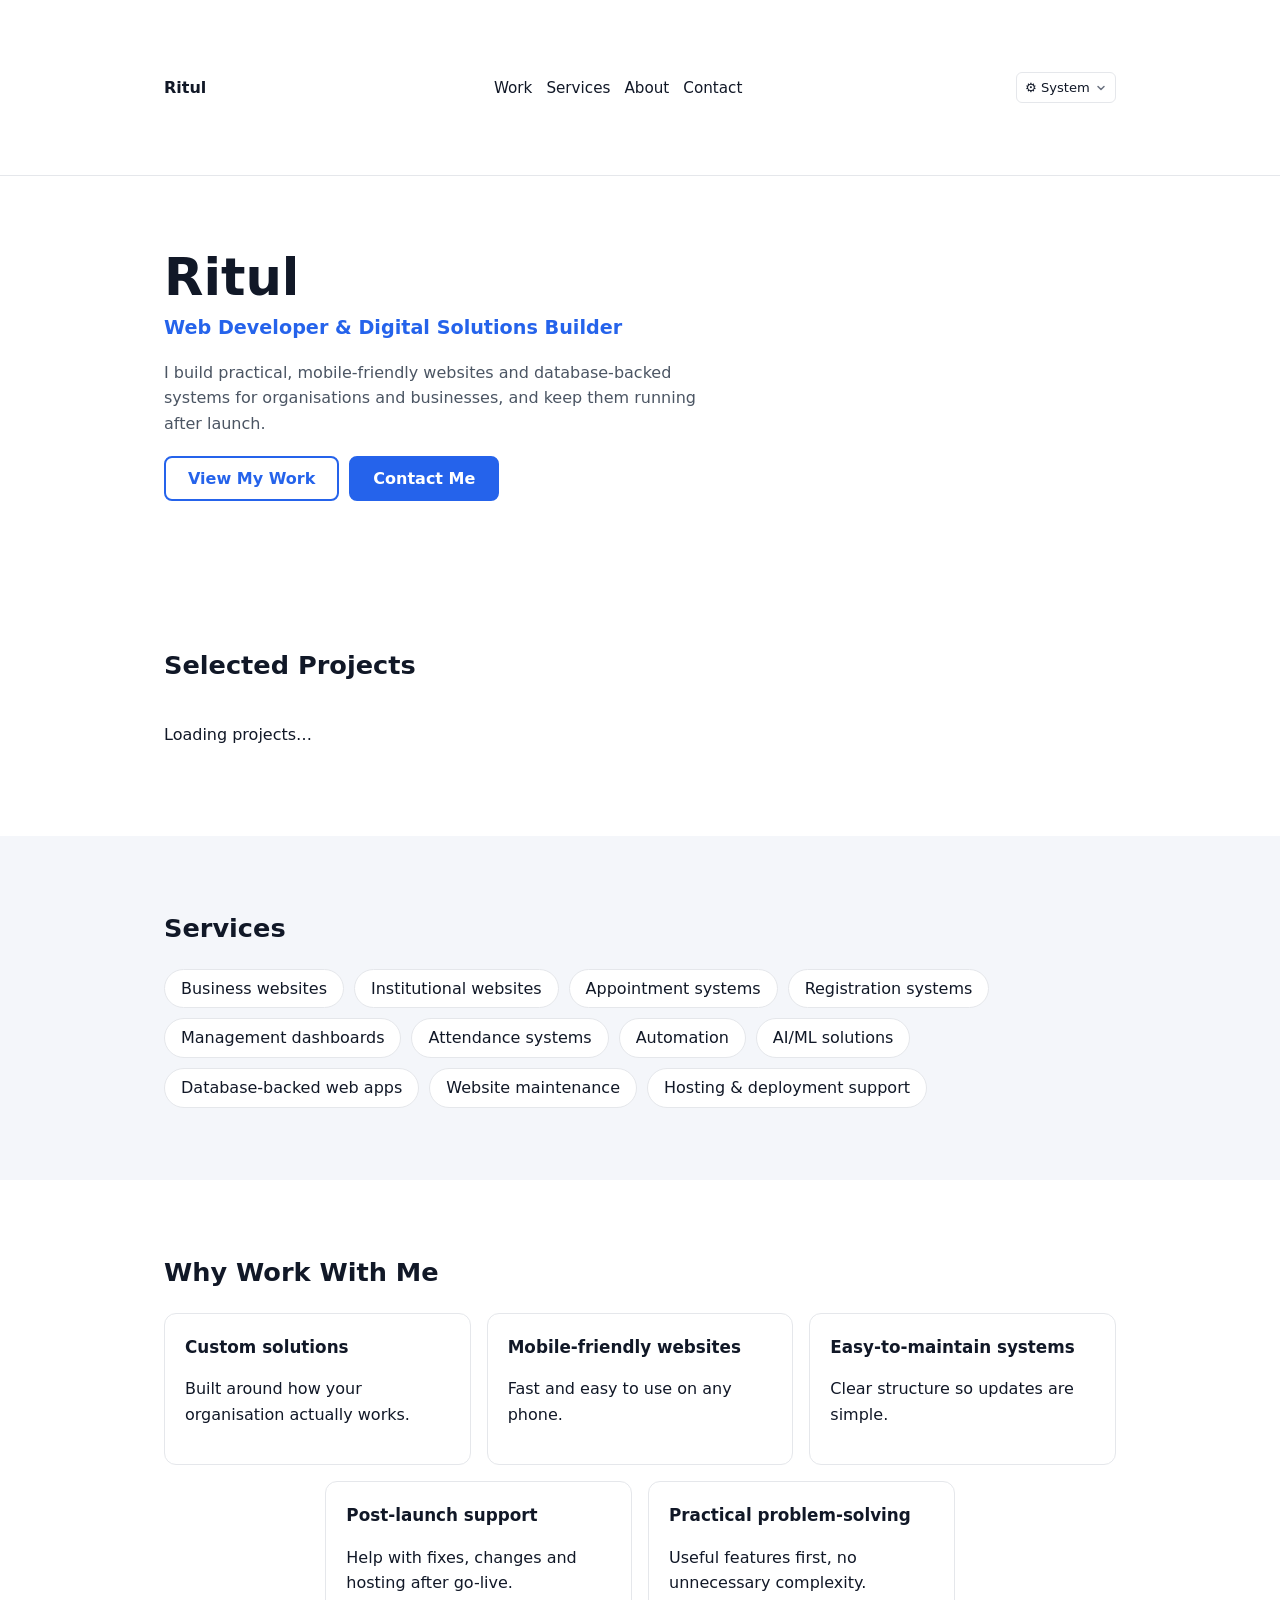
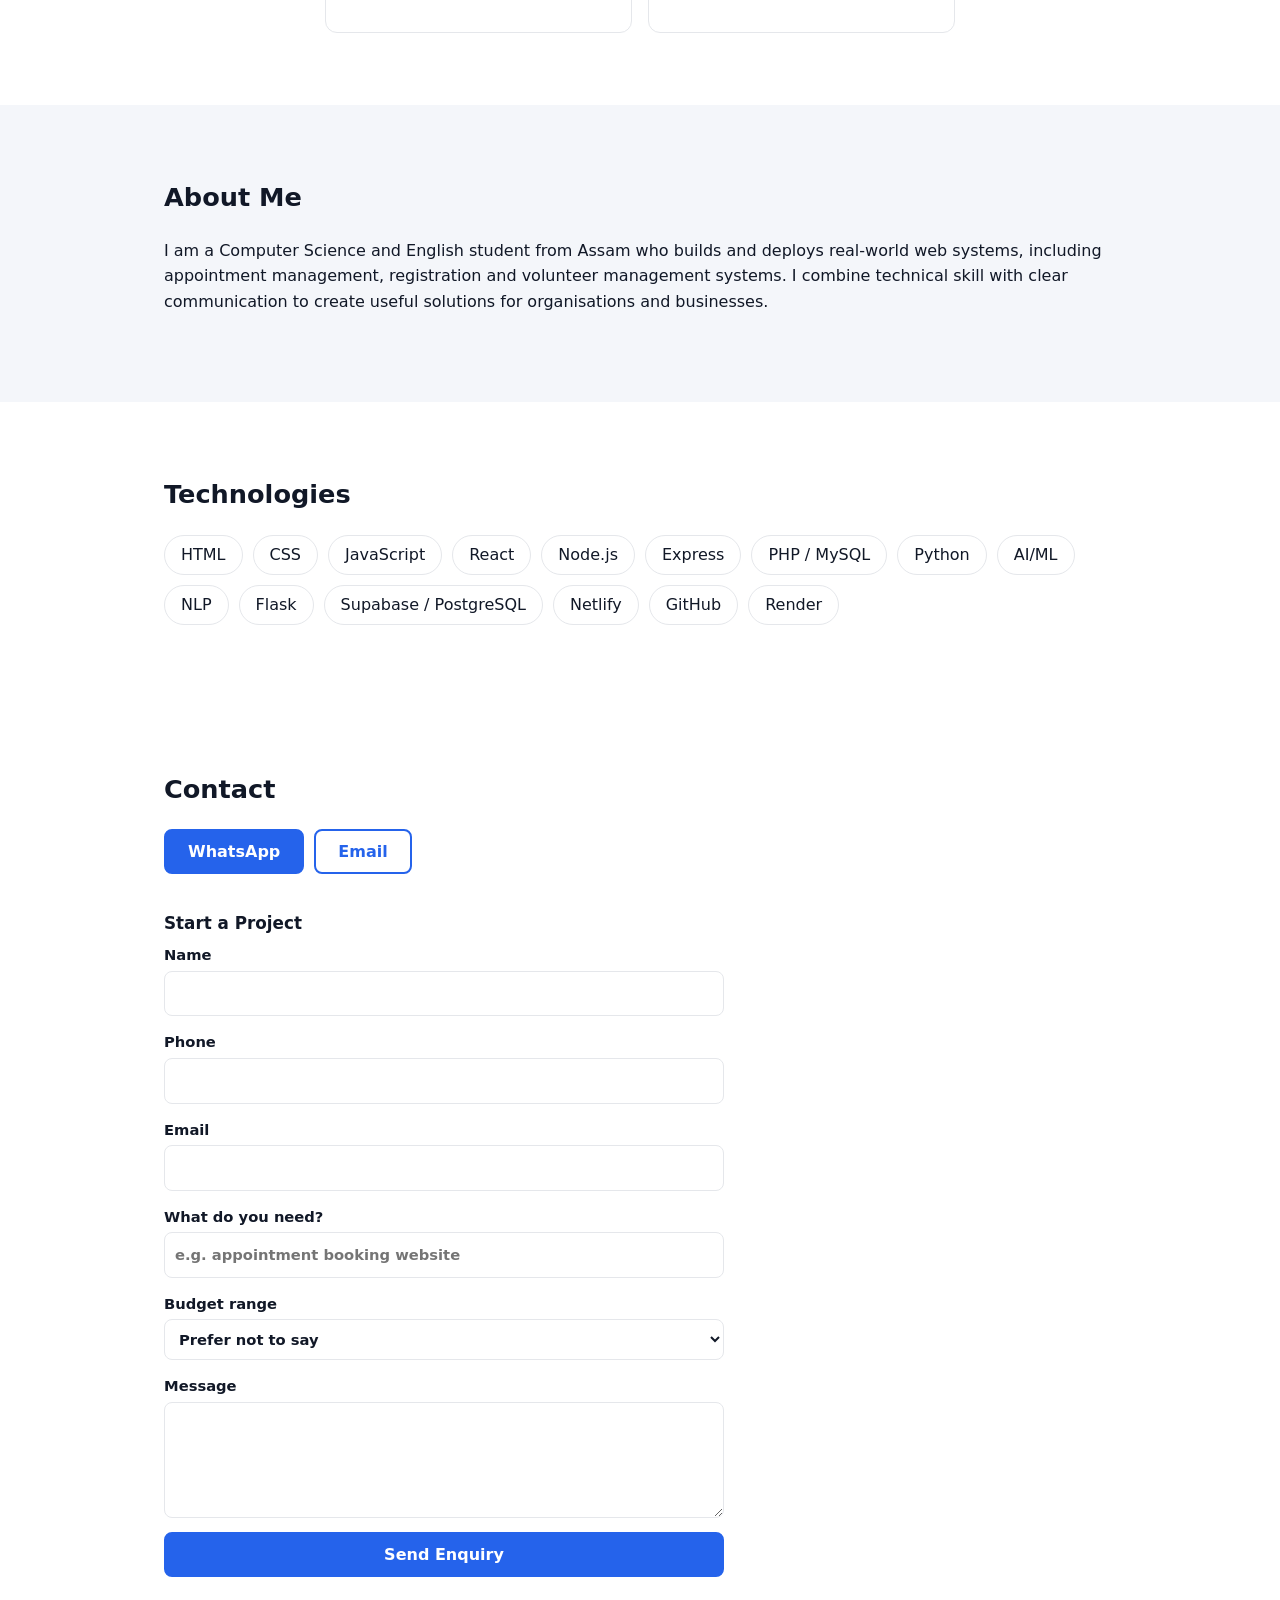
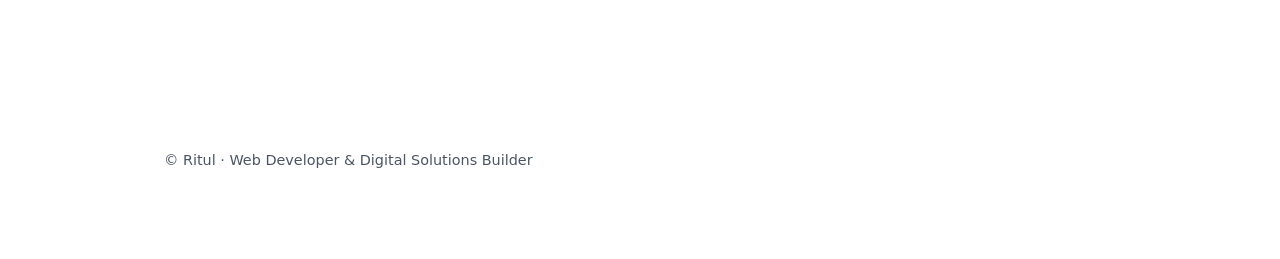
==== index.html @ 6f3ceb49 "Add portfolio site and admin project management" ====
<!DOCTYPE html>
<html lang="en">

<head>
  <!-- Theme: apply before CSS loads to avoid white flash -->
  <script>
    (function () {
      var t = localStorage.getItem('theme') || 'system';
      var dark = t === 'dark' || (t === 'system' && matchMedia('(prefers-color-scheme: dark)').matches);
      document.documentElement.dataset.theme = dark ? 'dark' : 'light';
    })();
  </script>
  <meta charset="utf-8">
  <meta name="viewport" content="width=device-width, initial-scale=1">
  <title>Ritul | Web Developer & Digital Solutions Builder</title>
  <meta name="description"
    content="Custom websites, appointment and registration systems, dashboards and automation for organisations and businesses.">
  <meta name="theme-color" content="#2563eb">
  <link rel="canonical" href="https://YOUR-SITE.netlify.app/">
  <!-- Open Graph: add a 1200x630 og.png to the project root -->
  <meta property="og:type" content="website">
  <meta property="og:title" content="Ritul | Web Developer & Digital Solutions Builder">
  <meta property="og:description"
    content="Practical, database-backed websites and systems for organisations and businesses.">
  <meta property="og:url" content="https://YOUR-SITE.netlify.app/">
  <meta property="og:image" content="https://YOUR-SITE.netlify.app/og.png">
  <meta name="twitter:card" content="summary_large_image">
  <link rel="icon"
    href="data:image/svg+xml,%3Csvg xmlns='http://www.w3.org/2000/svg' viewBox='0 0 32 32'%3E%3Crect width='32' height='32' rx='7' fill='%232563eb'/%3E%3Ctext x='16' y='22' font-size='16' font-family='sans-serif' font-weight='700' text-anchor='middle' fill='white'%3ER%3C/text%3E%3C/svg%3E">
  <link rel="stylesheet" href="style.css">
  <!-- Analytics (privacy-friendly): uncomment and set your domain, or enable Netlify Analytics in the dashboard -->
  <!-- <script defer data-domain="YOUR-SITE.netlify.app" src="https://plausible.io/js/script.js"></script> -->
</head>

<body>
  <a class="skip" href="#main">Skip to content</a>
  <header class="site-header">
    <div class="wrap bar">
      <a class="brand" href="#top">Ritul</a>
      <nav aria-label="Main"><a href="#work">Work</a><a href="#services">Services</a><a href="#about">About</a><a
          href="#contact">Contact</a></nav>
      <select id="theme-select" class="theme-select" aria-label="Select theme">
        <option value="system">⚙️ System</option>
        <option value="light">☀️ Light</option>
        <option value="dark">🌙 Dark</option>
      </select>
    </div>
  </header>

  <main id="main">
    <section class="hero wrap" id="top">
      <h1>Ritul</h1>
      <p class="title">Web Developer &amp; Digital Solutions Builder</p>
      <p class="lead">I build practical, mobile-friendly websites and database-backed systems for organisations and
        businesses, and keep them running after launch.</p>
      <div class="btns"><a class="btn ghost" href="#work">View My Work</a><a class="btn" href="#contact">Contact Me</a>
      </div>
    </section>

    <section class="wrap" id="work">
      <h2>Selected Projects</h2>
      <div id="projects" class="grid">
        <p>Loading projects…</p>
      </div>
    </section>

    <section class="alt" id="services">
      <div class="wrap">
        <h2>Services</h2>
        <ul class="chips">
          <li>Business websites</li>
          <li>Institutional websites</li>
          <li>Appointment systems</li>
          <li>Registration systems</li>
          <li>Management dashboards</li>
          <li>Attendance systems</li>
          <li>Automation</li>
          <li>AI/ML solutions</li>
          <li>Database-backed web apps</li>
          <li>Website maintenance</li>
          <li>Hosting &amp; deployment support</li>
        </ul>
      </div>
    </section>

    <section class="wrap" id="why">
      <h2>Why Work With Me</h2>
      <div class="grid why-grid">
        <div class="card">
          <h3>Custom solutions</h3>
          <p>Built around how your organisation actually works.</p>
        </div>
        <div class="card">
          <h3>Mobile-friendly websites</h3>
          <p>Fast and easy to use on any phone.</p>
        </div>
        <div class="card">
          <h3>Easy-to-maintain systems</h3>
          <p>Clear structure so updates are simple.</p>
        </div>
        <div class="card">
          <h3>Post-launch support</h3>
          <p>Help with fixes, changes and hosting after go-live.</p>
        </div>
        <div class="card">
          <h3>Practical problem-solving</h3>
          <p>Useful features first, no unnecessary complexity.</p>
        </div>
      </div>
    </section>

    <section class="alt" id="about">
      <div class="wrap">
        <h2>About Me</h2>
        <p>I am a Computer Science and English student from Assam who builds and deploys real-world web systems,
          including appointment management, registration and volunteer management systems. I combine technical skill
          with clear communication to create useful solutions for organisations and businesses.
        </p>
      </div>
    </section>

    <section class="wrap" id="tech">
      <h2>Technologies</h2>
      <ul class="chips">
        <li>HTML</li>
        <li>CSS</li>
        <li>JavaScript</li>
        <li>React</li>
        <li>Node.js</li>
        <li>Express</li>
        <li>PHP / MySQL</li>
        <li>Python</li>
        <li>AI/ML</li>
        <li>NLP</li>
        <li>Flask</li>
        <li>Supabase / PostgreSQL</li>
        <li>Netlify</li>
        <li>GitHub</li>
        <li>Render</li>
      </ul>
    </section>

    <!-- Hidden unless testimonials.json has entries -->
    <section class="alt" id="testimonials" hidden>
      <div class="wrap">
        <h2>Testimonials</h2>
        <div id="tlist" class="grid"></div>
      </div>
    </section>

    <section class="wrap" id="contact">
      <h2>Contact</h2>
      <div class="btns">
        <a class="btn" href="https://wa.me/91XXXXXXXXXX?text=Hi%2C%20I%27d%20like%20to%20discuss%20a%20project"
          rel="noopener">WhatsApp</a>
        <a class="btn ghost" href="mailto:you@example.com">Email</a>
      </div>
      <h3 class="fh">Start a Project</h3>
      <form id="lead" novalidate>
        <label>Name<input name="name" required maxlength="100" autocomplete="name"></label>
        <label>Phone<input name="phone" type="tel" required maxlength="20" autocomplete="tel"></label>
        <label>Email<input name="email" type="email" required maxlength="150" autocomplete="email"></label>
        <label>What do you need?<input name="need" required maxlength="200"
            placeholder="e.g. appointment booking website"></label>
        <label>Budget range
          <select name="budget">
            <option value="">Prefer not to say</option>
            <option>Under ₹10,000</option>
            <option>₹10,000 – ₹25,000</option>
            <option>₹25,000 – ₹50,000</option>
            <option>₹50,000+</option>
            <option>Not sure yet</option>
          </select>
        </label>
        <label>Message<textarea name="message" rows="4" maxlength="2000"></textarea></label>
        <!-- Honeypot: hidden from people, bots fill it -->
        <div class="hp" aria-hidden="true"><label>Website<input name="website" tabindex="-1" autocomplete="off"></label>
        </div>
        <button class="btn" type="submit">Send Enquiry</button>
        <p id="status" role="status" aria-live="polite"></p>
      </form>
    </section>
  </main>

  <footer class="wrap foot">
    <p>© <span id="yr"></span> Ritul · Web Developer &amp; Digital Solutions Builder</p>
  </footer>
  <dialog id="project-gallery" class="gallery-dialog" aria-label="Project screenshots">
    <div class="gallery-header">
      <p id="gallery-position" aria-live="polite"></p>
      <button id="gallery-close" class="gallery-control" type="button" aria-label="Close gallery">Close</button>
    </div>
    <div class="gallery-content">
      <button id="gallery-prev" class="gallery-control gallery-step" type="button" aria-label="Previous image">Previous</button>
      <figure>
        <img id="gallery-image" alt="" width="1200" height="750">
        <figcaption id="gallery-caption"></figcaption>
      </figure>
      <button id="gallery-next" class="gallery-control gallery-step" type="button" aria-label="Next image">Next</button>
    </div>
  </dialog>
  <script src="script.js"></script>
  <script type="module" src="supabase.js"></script>
</body>

</html>
---- style.css ----
/* One accent colour, system fonts (fast), automatic light/dark via data-theme */
:root,[data-theme="light"]{--bg:#fff;--alt:#f4f6fa;--text:#111827;--muted:#4b5563;--line:#e5e7eb;--card:#f3f4f6;--accent:#2563eb;--accent-text:#fff;--border:#e5e7eb}
[data-theme="dark"]{--bg:#0b1020;--alt:#111827;--text:#e5e7eb;--muted:#9ca3af;--line:#1e2538;--card:#151b2e;--accent:#60a5fa;--accent-text:#0b1020;--border:#1e2538}
*{box-sizing:border-box}
html{scroll-behavior:smooth;scroll-padding-top:64px}
@media (prefers-reduced-motion:reduce){html{scroll-behavior:auto}}
body{margin:0;font:16px/1.6 system-ui,-apple-system,"Segoe UI",Roboto,sans-serif;background:var(--bg);color:var(--text)}
.wrap{max-width:1000px;margin:0 auto;padding:48px 20px}
.alt{background:var(--alt)}
h1{font-size:2.4rem;margin:0;line-height:1.15}
h2{font-size:1.6rem;margin:0 0 20px}
h3{margin:0 0 6px;font-size:1.05rem}
.title{font-size:1.2rem;color:var(--accent);font-weight:600;margin:6px 0 14px}
.lead{max-width:560px;color:var(--muted)}
a{color:var(--accent)}
:focus-visible{outline:3px solid var(--accent);outline-offset:2px}
.skip{position:absolute;left:-999px}.skip:focus{left:8px;top:8px;background:var(--bg);padding:8px;z-index:20}
.site-header{position:sticky;top:0;z-index:10;background:var(--bg);border-bottom:1px solid var(--line)}
.bar{display:flex;justify-content:space-between;align-items:center;padding:12px 20px}
.brand{font-weight:700;text-decoration:none;color:var(--text)}
nav a{margin-left:14px;text-decoration:none;color:var(--text);font-size:.95rem}
nav a:hover{color:var(--accent)}
.btns{display:flex;flex-wrap:wrap;gap:10px;margin-top:20px}
/* Primary button: solid accent */
.btn{display:inline-block;padding:11px 22px;border-radius:8px;background:var(--accent);color:var(--accent-text);font:600 1rem system-ui,sans-serif;text-decoration:none;border:2px solid var(--accent);cursor:pointer;transition:opacity .15s}
.btn:hover{opacity:.85}
/* Secondary / ghost button: outline only */
.btn.ghost{background:transparent;color:var(--accent);border-color:var(--accent)}
.btn.ghost:hover{background:var(--accent);color:var(--accent-text);opacity:1}
.grid{display:grid;gap:16px;grid-template-columns:1fr}
.card{border:1px solid var(--line);background:var(--bg);border-radius:12px;padding:20px}
.alt .card{background:var(--bg)}
.card dt{font-weight:600;margin-top:10px;font-size:.85rem;text-transform:uppercase;letter-spacing:.04em;color:var(--muted)}
.card dd{margin:2px 0 0}
.tag{display:inline-block;font-size:.75rem;border:1px solid var(--accent);color:var(--accent);border-radius:99px;padding:1px 10px;margin-bottom:8px}
.chips{list-style:none;margin:0;padding:0;display:flex;flex-wrap:wrap;gap:10px}
.chips li{border:1px solid var(--line);background:var(--bg);border-radius:99px;padding:6px 16px}
form{display:grid;gap:14px;max-width:560px}
label{display:grid;gap:4px;font-weight:600;font-size:.92rem}
input,select,textarea{font:inherit;padding:10px;border:1px solid var(--line);border-radius:8px;background:var(--bg);color:var(--text)}
.fh{margin-top:36px}
.hp{position:absolute;left:-9999px}
#status{margin:0;font-weight:600}
.foot{color:var(--muted);font-size:.9rem;padding-top:20px;padding-bottom:30px}
@media (min-width:700px){.grid{grid-template-columns:1fr 1fr}.why-grid{grid-template-columns:repeat(6,1fr)}.why-grid>.card{grid-column:span 2}.why-grid>.card:nth-child(4){grid-column:2 / span 2}.why-grid>.card:nth-child(5){grid-column:4 / span 2}h1{font-size:3.2rem}.wrap{padding:72px 24px}}

/* ---- Theme select dropdown ---- */
.theme-select{appearance:none;font:inherit;font-size:.82rem;padding:4px 25px 4px 8px;border:1px solid var(--border);border-radius:6px;background-color:var(--bg);background-image:url("data:image/svg+xml,%3Csvg xmlns='http://www.w3.org/2000/svg' width='12' height='12' viewBox='0 0 12 12'%3E%3Cpath d='m3 4.5 3 3 3-3' fill='none' stroke='%236b7280' stroke-width='1.5' stroke-linecap='round' stroke-linejoin='round'/%3E%3C/svg%3E");background-repeat:no-repeat;background-position:right 8px center;color:var(--text);cursor:pointer;transition:background-color .15s,border-color .15s;flex-shrink:0}
.theme-select:hover{background:var(--alt)}
.theme-select:focus-visible{outline:3px solid var(--accent);outline-offset:2px}
@media (max-width:420px){nav a{display:inline-flex;align-items:center;min-height:44px;margin-left:8px;font-size:.85rem}.theme-select{width:84px}}

.admin-shell{min-height:calc(100vh - 64px)}
.admin-title{font-size:2rem;margin-bottom:8px}
.admin-login-form{margin-top:24px}
.admin-heading-row{display:flex;justify-content:space-between;align-items:center;gap:20px;margin-bottom:16px}
.admin-actions,.admin-row-actions{display:flex;align-items:center;gap:8px;flex-wrap:wrap}
.admin-status{min-height:1.6em;margin:8px 0;font-weight:600;color:var(--muted)}
.admin-project-form{max-width:760px;margin:24px 0;padding:20px;border:1px solid var(--line);border-radius:8px;background:var(--card)}
.admin-project-form[hidden]{display:none}
.admin-project-form h2{margin-top:0}
.admin-checkbox{display:flex;align-items:center;gap:10px}
.admin-checkbox input{width:20px;height:20px;margin:0}
.admin-table-wrap{overflow-x:auto;margin-top:20px}
.admin-table{width:100%;border-collapse:collapse;text-align:left}
.admin-table th,.admin-table td{padding:12px;border-bottom:1px solid var(--line);vertical-align:top}
.admin-table th{font-size:.85rem;color:var(--muted)}
.admin-project-description{display:block;max-width:520px;margin-top:4px;color:var(--muted);overflow-wrap:anywhere}
.admin-small-button{min-height:36px;padding:6px 10px;border:1px solid var(--border);border-radius:6px;background:var(--bg);color:var(--text);font:inherit;cursor:pointer}
.admin-small-button.danger{color:#b91c1c}
.admin-small-button:hover{border-color:var(--accent)}
@media(max-width:600px){.admin-heading-row{align-items:flex-start;flex-direction:column}.admin-table th,.admin-table td{padding:9px 7px}.admin-row-actions{min-width:130px}}

.project-cover-button{display:block;width:100%;aspect-ratio:16/10;margin:14px 0 0;padding:0;overflow:hidden;border:0;border-radius:6px;background:var(--alt);cursor:zoom-in}
.project-cover-button img{display:block;width:100%;height:100%;object-fit:cover}
.project-actions{display:flex;flex-wrap:wrap;gap:8px;margin-top:14px}
.project-actions .btn{padding:8px 14px;font-size:.92rem}
.admin-image-reminder{padding:10px 12px;border-left:3px solid var(--accent);background:var(--bg);color:var(--muted)}
.image-preview-list{display:grid;grid-template-columns:repeat(auto-fit,minmax(min(100%,260px),1fr));gap:12px}
.image-preview-item{min-width:0;padding:12px;border:1px solid var(--line);border-radius:8px;background:var(--bg)}
.image-preview-item>img{display:block;width:100%;aspect-ratio:16/10;object-fit:contain;background:var(--alt)}
.image-preview-fields{display:grid;gap:10px;margin-top:10px}
.image-preview-actions{margin-top:10px}
.admin-small-button.is-cover{border-color:var(--accent);color:var(--accent)}
.gallery-dialog{width:min(1100px,calc(100% - 24px));max-width:none;max-height:calc(100dvh - 24px);padding:16px;border:1px solid var(--line);border-radius:8px;background:var(--bg);color:var(--text)}
.gallery-dialog::backdrop{background:rgba(0,0,0,.78)}
.gallery-header{display:flex;justify-content:space-between;align-items:center;gap:12px}
.gallery-header p{margin:0;color:var(--muted)}
.gallery-content{display:grid;grid-template-columns:auto minmax(0,1fr) auto;align-items:center;gap:12px}
.gallery-content figure{min-width:0;margin:0;text-align:center}
.gallery-content img{display:block;width:auto;height:auto;max-width:100%;max-height:calc(100dvh - 170px);margin:0 auto;object-fit:contain}
.gallery-content figcaption{min-height:1.6em;margin-top:8px;color:var(--muted);overflow-wrap:anywhere}
.gallery-control{min-width:44px;min-height:44px;padding:8px 12px;border:1px solid var(--line);border-radius:6px;background:var(--card);color:var(--text);font:inherit;cursor:pointer}
.gallery-control:disabled{opacity:.45;cursor:default}
@media(max-width:600px){.gallery-dialog{width:calc(100% - 12px);padding:8px}.gallery-content{grid-template-columns:52px minmax(0,1fr) 52px;gap:6px}.gallery-step{min-width:52px;min-height:52px;padding:4px;font-size:.85rem}.gallery-content img{max-height:calc(100dvh - 150px)}}
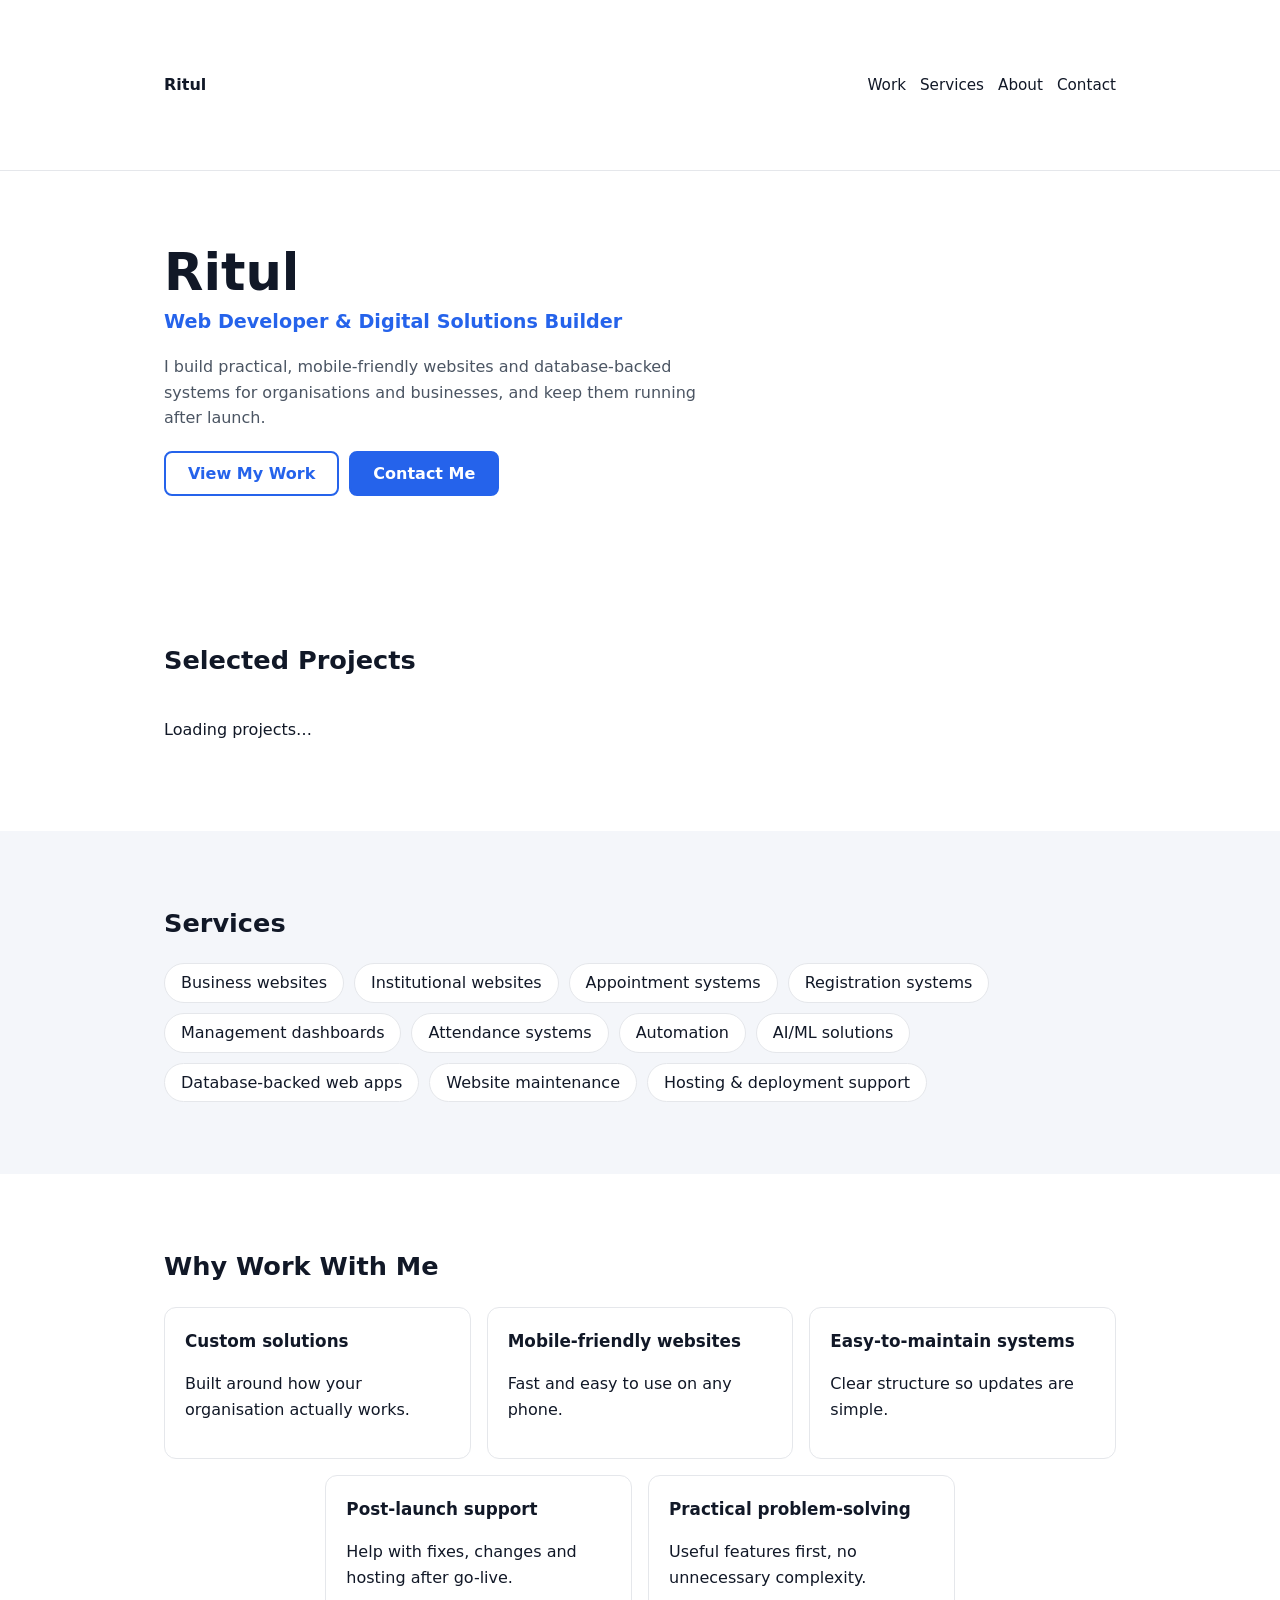
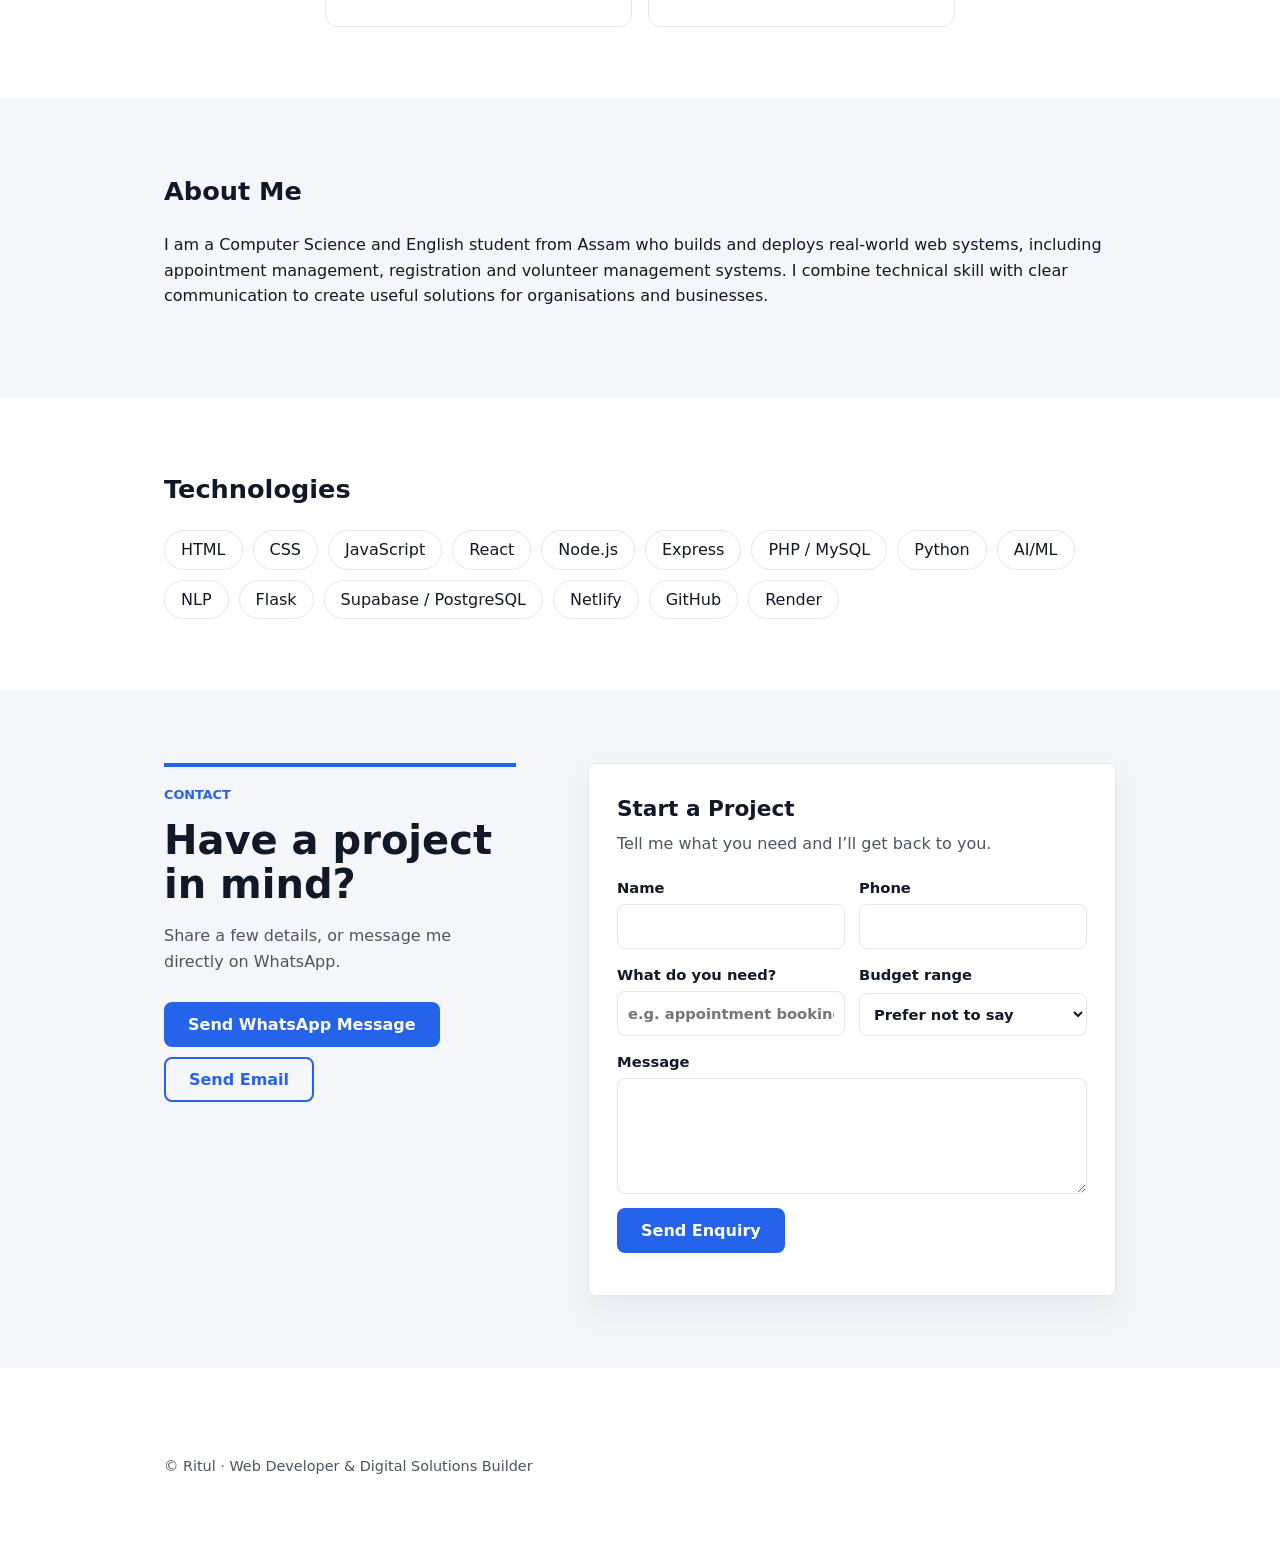
==== commit 7d8ae73a: "Add traffic analytics and email lead routing" ====
--- a/index.html
+++ b/index.html
@@ -2,14 +2,6 @@
 <html lang="en">
 
 <head>
-  <!-- Theme: apply before CSS loads to avoid white flash -->
-  <script>
-    (function () {
-      var t = localStorage.getItem('theme') || 'system';
-      var dark = t === 'dark' || (t === 'system' && matchMedia('(prefers-color-scheme: dark)').matches);
-      document.documentElement.dataset.theme = dark ? 'dark' : 'light';
-    })();
-  </script>
   <meta charset="utf-8">
   <meta name="viewport" content="width=device-width, initial-scale=1">
   <title>Ritul | Web Developer & Digital Solutions Builder</title>
@@ -39,11 +31,6 @@
       <a class="brand" href="#top">Ritul</a>
       <nav aria-label="Main"><a href="#work">Work</a><a href="#services">Services</a><a href="#about">About</a><a
           href="#contact">Contact</a></nav>
-      <select id="theme-select" class="theme-select" aria-label="Select theme">
-        <option value="system">⚙️ System</option>
-        <option value="light">☀️ Light</option>
-        <option value="dark">🌙 Dark</option>
-      </select>
     </div>
   </header>
 
@@ -62,6 +49,7 @@
       <div id="projects" class="grid">
         <p>Loading projects…</p>
       </div>
+      <button id="show-all-projects" class="btn ghost projects-toggle" type="button" hidden>Show all projects</button>
     </section>
 
     <section class="alt" id="services">
@@ -148,18 +136,25 @@
       </div>
     </section>
 
-    <section class="wrap" id="contact">
-      <h2>Contact</h2>
-      <div class="btns">
-        <a class="btn" href="https://wa.me/91XXXXXXXXXX?text=Hi%2C%20I%27d%20like%20to%20discuss%20a%20project"
-          rel="noopener">WhatsApp</a>
-        <a class="btn ghost" href="mailto:you@example.com">Email</a>
-      </div>
-      <h3 class="fh">Start a Project</h3>
-      <form id="lead" novalidate>
+    <section class="alt contact-section" id="contact">
+      <div class="wrap contact-layout">
+        <div class="contact-info">
+          <p class="contact-kicker">CONTACT</p>
+          <h2>Have a project in mind?</h2>
+          <p>Share a few details, or message me directly on WhatsApp.</p>
+          <div class="btns contact-links">
+            <a class="btn" href="https://wa.me/91XXXXXXXXXX?text=Hi%2C%20I%27d%20like%20to%20discuss%20a%20project"
+              rel="noopener">Send WhatsApp Message</a>
+            <a class="btn ghost" href="mailto:rituldas340@gmail.com">Send Email</a>
+          </div>
+        </div>
+        <div class="contact-form-panel">
+          <h3>Start a Project</h3>
+          <p class="contact-form-intro">Tell me what you need and I’ll get back to you.</p>
+          <form id="lead" name="lead" method="POST" data-netlify="true" netlify-honeypot="website" novalidate>
+        <input type="hidden" name="form-name" value="lead">
         <label>Name<input name="name" required maxlength="100" autocomplete="name"></label>
         <label>Phone<input name="phone" type="tel" required maxlength="20" autocomplete="tel"></label>
-        <label>Email<input name="email" type="email" required maxlength="150" autocomplete="email"></label>
         <label>What do you need?<input name="need" required maxlength="200"
             placeholder="e.g. appointment booking website"></label>
         <label>Budget range
@@ -178,7 +173,9 @@
         </div>
         <button class="btn" type="submit">Send Enquiry</button>
         <p id="status" role="status" aria-live="polite"></p>
-      </form>
+          </form>
+        </div>
+      </div>
     </section>
   </main>
 
--- a/style.css
+++ b/style.css
@@ -1,6 +1,5 @@
-/* One accent colour, system fonts (fast), automatic light/dark via data-theme */
-:root,[data-theme="light"]{--bg:#fff;--alt:#f4f6fa;--text:#111827;--muted:#4b5563;--line:#e5e7eb;--card:#f3f4f6;--accent:#2563eb;--accent-text:#fff;--border:#e5e7eb}
-[data-theme="dark"]{--bg:#0b1020;--alt:#111827;--text:#e5e7eb;--muted:#9ca3af;--line:#1e2538;--card:#151b2e;--accent:#60a5fa;--accent-text:#0b1020;--border:#1e2538}
+/* One accent colour, system fonts (fast), fixed light theme */
+:root{color-scheme:light;--bg:#fff;--alt:#f4f6fa;--text:#111827;--muted:#4b5563;--line:#e5e7eb;--card:#f3f4f6;--accent:#2563eb;--accent-text:#fff;--border:#e5e7eb}
 *{box-sizing:border-box}
 html{scroll-behavior:smooth;scroll-padding-top:64px}
 @media (prefers-reduced-motion:reduce){html{scroll-behavior:auto}}
@@ -44,11 +43,7 @@
 .foot{color:var(--muted);font-size:.9rem;padding-top:20px;padding-bottom:30px}
 @media (min-width:700px){.grid{grid-template-columns:1fr 1fr}.why-grid{grid-template-columns:repeat(6,1fr)}.why-grid>.card{grid-column:span 2}.why-grid>.card:nth-child(4){grid-column:2 / span 2}.why-grid>.card:nth-child(5){grid-column:4 / span 2}h1{font-size:3.2rem}.wrap{padding:72px 24px}}
 
-/* ---- Theme select dropdown ---- */
-.theme-select{appearance:none;font:inherit;font-size:.82rem;padding:4px 25px 4px 8px;border:1px solid var(--border);border-radius:6px;background-color:var(--bg);background-image:url("data:image/svg+xml,%3Csvg xmlns='http://www.w3.org/2000/svg' width='12' height='12' viewBox='0 0 12 12'%3E%3Cpath d='m3 4.5 3 3 3-3' fill='none' stroke='%236b7280' stroke-width='1.5' stroke-linecap='round' stroke-linejoin='round'/%3E%3C/svg%3E");background-repeat:no-repeat;background-position:right 8px center;color:var(--text);cursor:pointer;transition:background-color .15s,border-color .15s;flex-shrink:0}
-.theme-select:hover{background:var(--alt)}
-.theme-select:focus-visible{outline:3px solid var(--accent);outline-offset:2px}
-@media (max-width:420px){nav a{display:inline-flex;align-items:center;min-height:44px;margin-left:8px;font-size:.85rem}.theme-select{width:84px}}
+@media (max-width:420px){nav a{display:inline-flex;align-items:center;min-height:44px;margin-left:8px;font-size:.85rem}}
 
 .admin-shell{min-height:calc(100vh - 64px)}
 .admin-title{font-size:2rem;margin-bottom:8px}
@@ -56,6 +51,13 @@
 .admin-heading-row{display:flex;justify-content:space-between;align-items:center;gap:20px;margin-bottom:16px}
 .admin-actions,.admin-row-actions{display:flex;align-items:center;gap:8px;flex-wrap:wrap}
 .admin-status{min-height:1.6em;margin:8px 0;font-weight:600;color:var(--muted)}
+.visit-statistics{margin:20px 0 28px}
+.visit-statistics-header{display:flex;justify-content:space-between;align-items:center;margin-bottom:10px}
+.visit-statistics-header h2{margin:0;font-size:1.15rem}
+.visit-stat-grid{display:grid;grid-template-columns:repeat(3,minmax(0,1fr));gap:12px}
+.visit-stat{display:flex;flex-direction:column;gap:4px;min-width:0;padding:14px;border:1px solid var(--line);border-radius:6px;background:var(--card)}
+.visit-stat span{color:var(--muted);font-size:.9rem}
+.visit-stat strong{font-size:1.7rem;line-height:1.2;font-variant-numeric:tabular-nums}
 .admin-project-form{max-width:760px;margin:24px 0;padding:20px;border:1px solid var(--line);border-radius:8px;background:var(--card)}
 .admin-project-form[hidden]{display:none}
 .admin-project-form h2{margin-top:0}
@@ -69,12 +71,29 @@
 .admin-small-button{min-height:36px;padding:6px 10px;border:1px solid var(--border);border-radius:6px;background:var(--bg);color:var(--text);font:inherit;cursor:pointer}
 .admin-small-button.danger{color:#b91c1c}
 .admin-small-button:hover{border-color:var(--accent)}
-@media(max-width:600px){.admin-heading-row{align-items:flex-start;flex-direction:column}.admin-table th,.admin-table td{padding:9px 7px}.admin-row-actions{min-width:130px}}
+@media(max-width:600px){.admin-heading-row{align-items:flex-start;flex-direction:column}.admin-table th,.admin-table td{padding:9px 7px}.admin-row-actions{min-width:130px}.visit-stat-grid{gap:8px}.visit-stat{padding:10px}.visit-stat span{font-size:.8rem}.visit-stat strong{font-size:1.35rem}}
 
 .project-cover-button{display:block;width:100%;aspect-ratio:16/10;margin:14px 0 0;padding:0;overflow:hidden;border:0;border-radius:6px;background:var(--alt);cursor:zoom-in}
 .project-cover-button img{display:block;width:100%;height:100%;object-fit:cover}
 .project-actions{display:flex;flex-wrap:wrap;gap:8px;margin-top:14px}
 .project-actions .btn{padding:8px 14px;font-size:.92rem}
+.projects-toggle{margin-top:18px}
+.projects-toggle[hidden]{display:none}
+.contact-layout{display:grid;grid-template-columns:minmax(0,.8fr) minmax(0,1.2fr);align-items:start;gap:clamp(32px,6vw,72px)}
+.contact-info{padding-top:18px;border-top:4px solid var(--accent)}
+.contact-kicker{margin:0 0 12px;color:var(--accent);font-size:.8rem;font-weight:700}
+.contact-info h2{max-width:380px;margin-bottom:16px;font-size:2.5rem;line-height:1.12}
+.contact-info>p:not(.contact-kicker){max-width:340px;color:var(--muted)}
+.contact-links{display:grid;justify-items:start;gap:10px;margin-top:28px}
+.contact-links .btn{min-width:150px;text-align:center}
+.contact-form-panel{padding:28px;border:1px solid var(--line);border-radius:8px;background:var(--bg);box-shadow:0 14px 36px rgba(17,24,39,.06)}
+.contact-form-panel h3{margin:0;font-size:1.35rem}
+.contact-form-intro{margin:4px 0 20px;color:var(--muted)}
+.contact-form-panel form{max-width:none;grid-template-columns:repeat(2,minmax(0,1fr))}
+.contact-form-panel form>label:nth-of-type(5),.contact-form-panel form>label:nth-of-type(6),.contact-form-panel form>button,.contact-form-panel form>#status{grid-column:1 / -1}
+.contact-form-panel form>button{justify-self:start}
+@media(max-width:700px){.contact-layout{grid-template-columns:1fr;gap:28px}.contact-info h2{font-size:2rem}.contact-links{display:flex;flex-wrap:wrap;margin-top:18px}.contact-form-panel{padding:20px}}
+@media(max-width:480px){.contact-form-panel form{grid-template-columns:1fr}.contact-form-panel form>label:nth-of-type(5),.contact-form-panel form>label:nth-of-type(6),.contact-form-panel form>button,.contact-form-panel form>#status{grid-column:1}}
 .admin-image-reminder{padding:10px 12px;border-left:3px solid var(--accent);background:var(--bg);color:var(--muted)}
 .image-preview-list{display:grid;grid-template-columns:repeat(auto-fit,minmax(min(100%,260px),1fr));gap:12px}
 .image-preview-item{min-width:0;padding:12px;border:1px solid var(--line);border-radius:8px;background:var(--bg)}
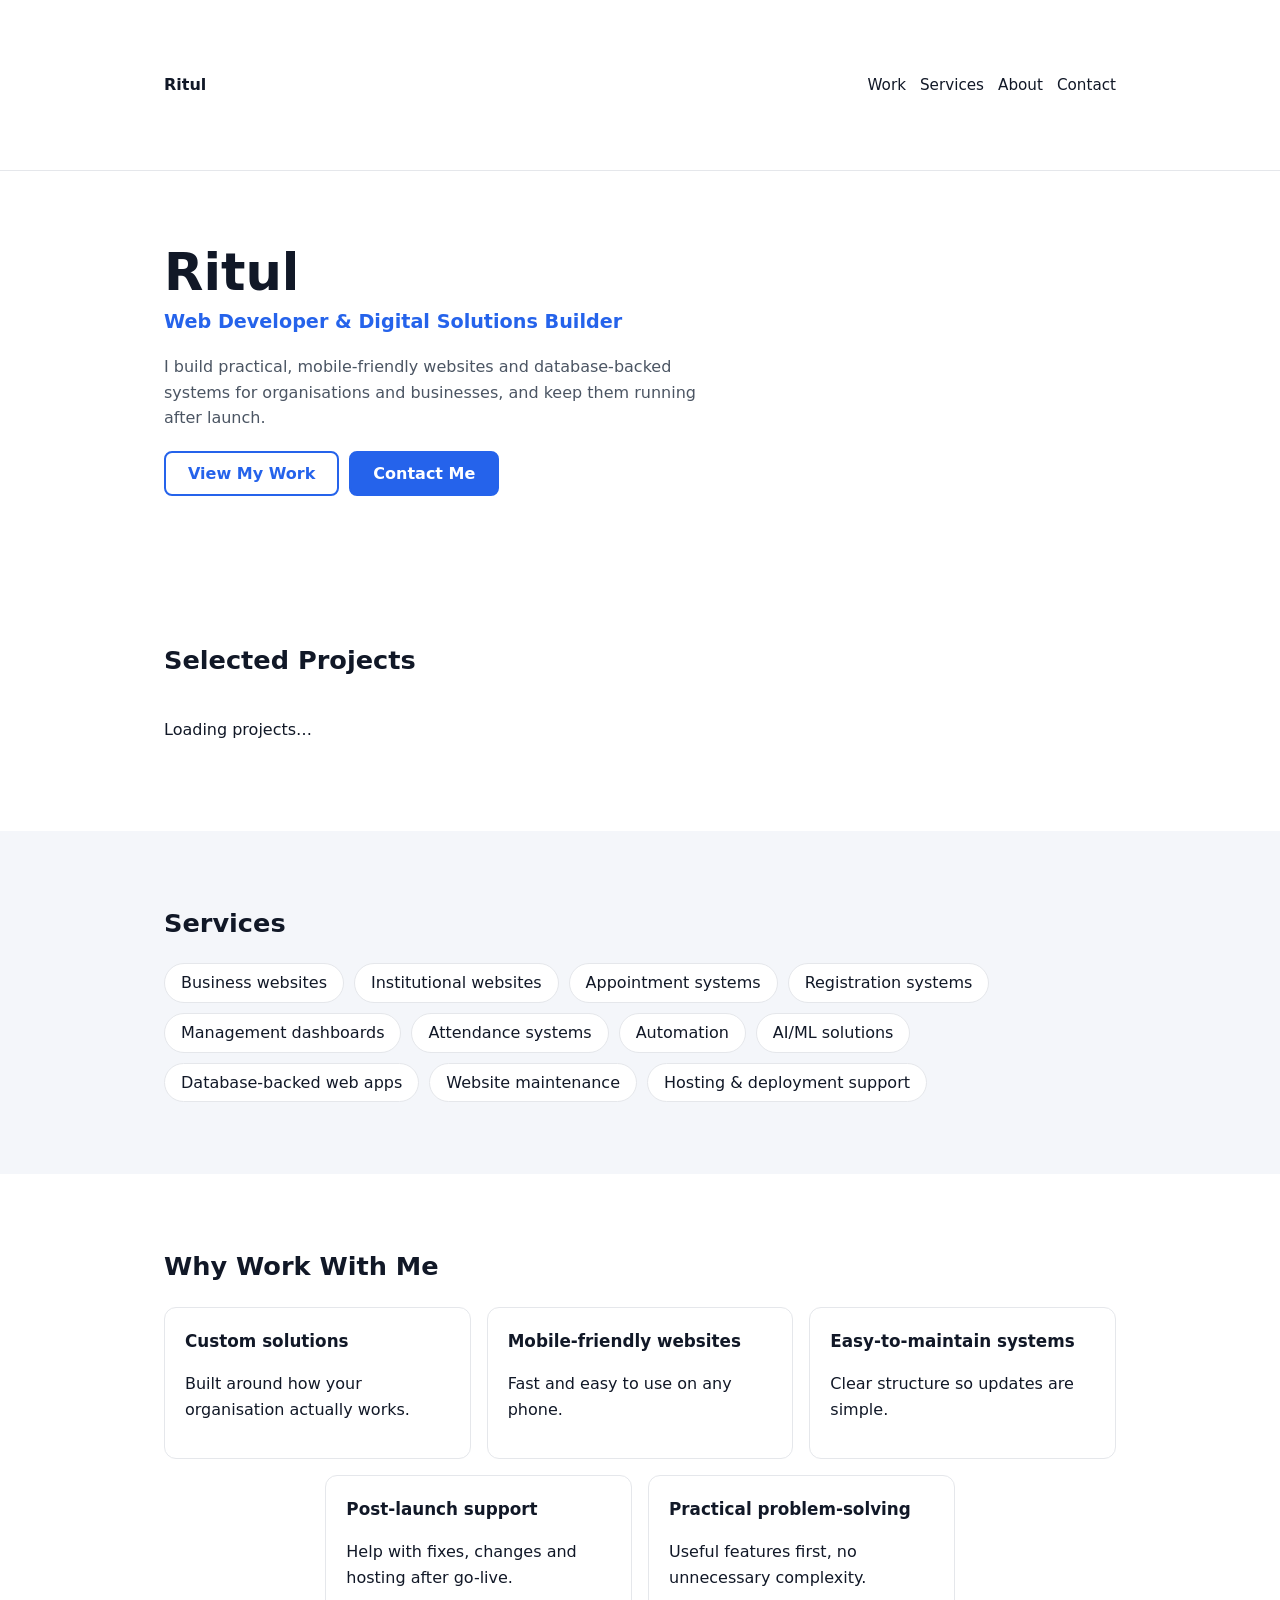
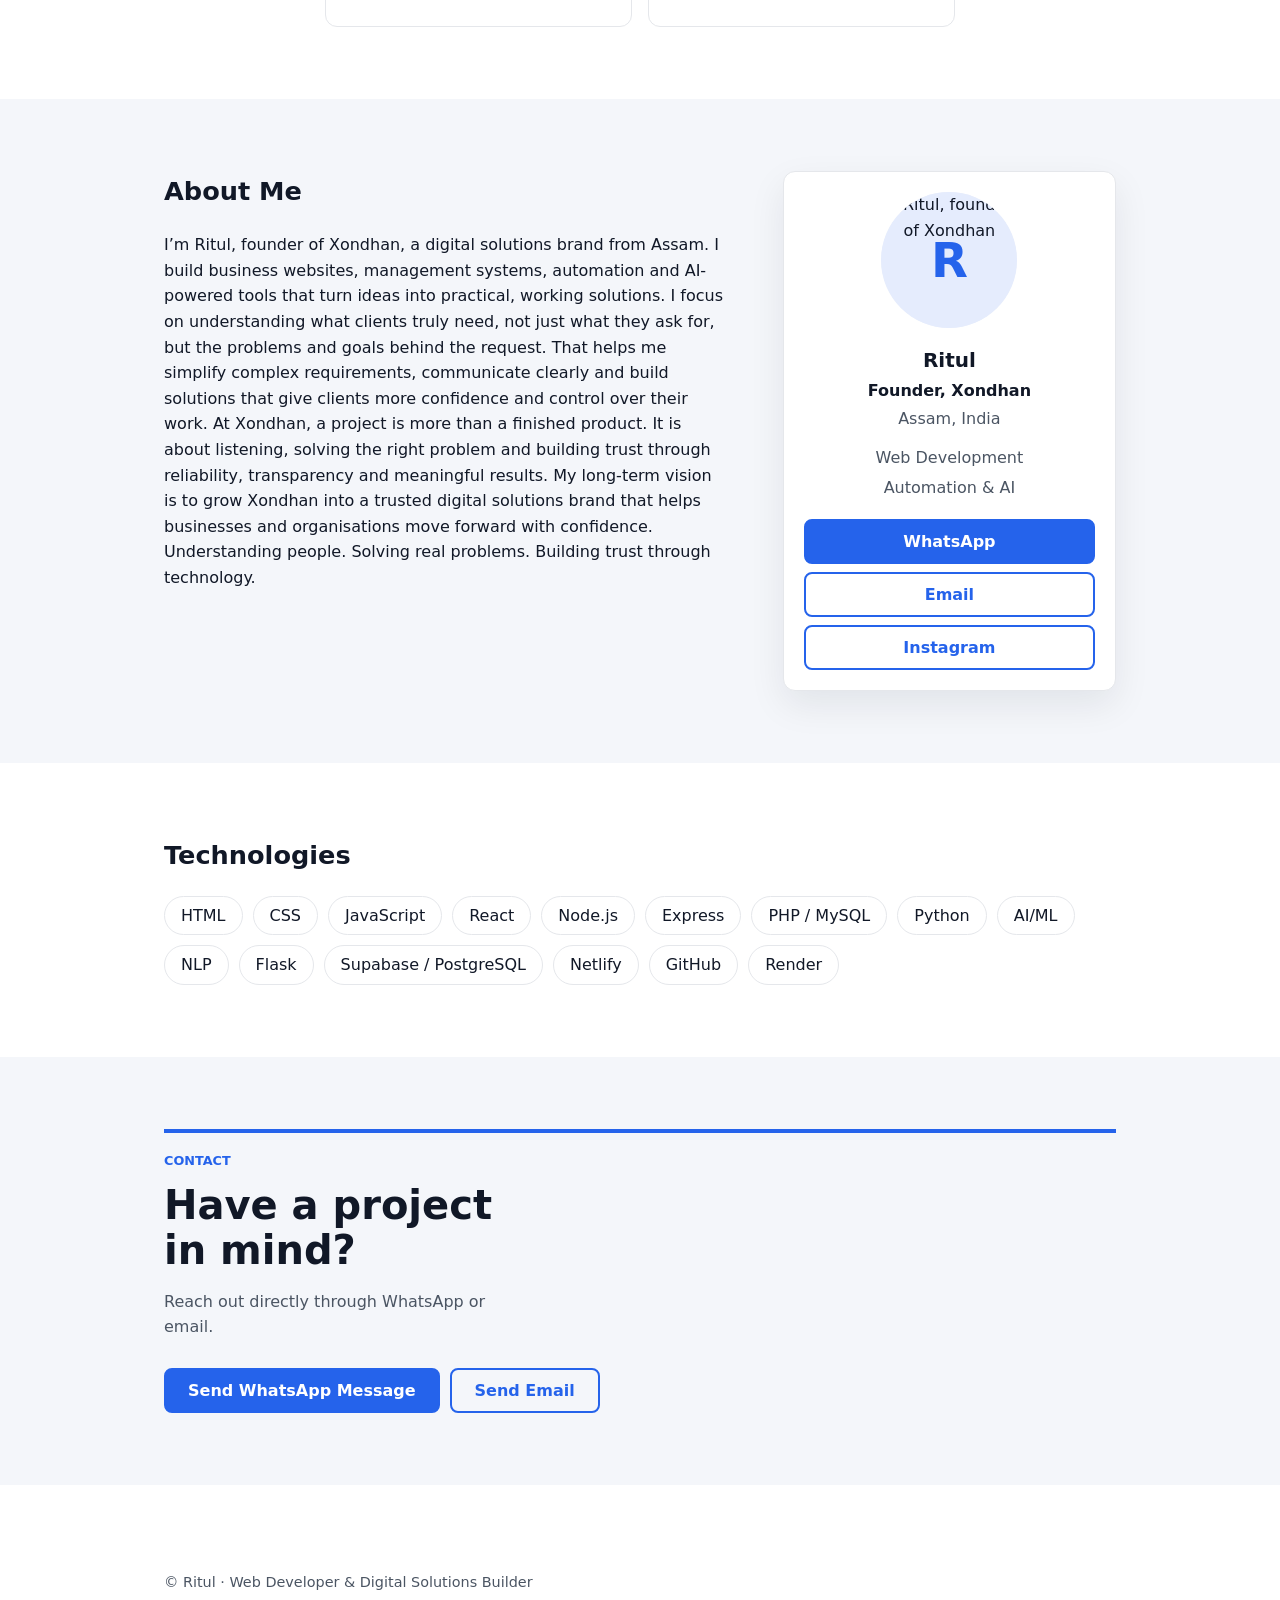
==== commit 3625515a: "Remove enquiry form and add founder card" ====
--- a/index.html
+++ b/index.html
@@ -98,12 +98,38 @@
     </section>
 
     <section class="alt" id="about">
-      <div class="wrap">
-        <h2>About Me</h2>
-        <p>I am a Computer Science and English student from Assam who builds and deploys real-world web systems,
-          including appointment management, registration and volunteer management systems. I combine technical skill
-          with clear communication to create useful solutions for organisations and businesses.
-        </p>
+      <div class="wrap about-layout">
+        <article class="card founder-card" aria-label="Founder profile">
+          <div class="founder-photo-frame">
+            <div id="founder-photo-fallback" class="founder-photo-fallback" aria-hidden="true">R</div>
+            <img id="founder-photo" src="assets/ritul.jpg" alt="Ritul, founder of Xondhan" width="600" height="600" loading="lazy" decoding="async">
+          </div>
+          <h3>Ritul</h3>
+          <p class="founder-role">Founder, Xondhan</p>
+          <p class="founder-location">Assam, India</p>
+          <ul class="founder-skills">
+            <li>Web Development</li>
+            <li>Automation &amp; AI</li>
+          </ul>
+          <div class="founder-links">
+            <a class="btn" href="#contact" data-contact-link="contact-whatsapp">WhatsApp</a>
+            <a class="btn ghost" href="#contact" data-contact-link="contact-email">Email</a>
+            <a class="btn ghost" href="https://www.instagram.com/invites/contact/?utm_content=ogbkf3h&amp;dlrf=13o4k3us3rqeg" target="_blank" rel="noopener noreferrer">Instagram</a>
+          </div>
+        </article>
+        <div class="about-copy">
+          <h2>About Me</h2>
+          <p>
+
+I’m Ritul, founder of Xondhan, a digital solutions brand from Assam. I build business websites, management systems, automation and AI-powered tools that turn ideas into practical, working solutions.
+
+I focus on understanding what clients truly need, not just what they ask for, but the problems and goals behind the request. That helps me simplify complex requirements, communicate clearly and build solutions that give clients more confidence and control over their work.
+
+At Xondhan, a project is more than a finished product. It is about listening, solving the right problem and building trust through reliability, transparency and meaningful results. My long-term vision is to grow Xondhan into a trusted digital solutions brand that helps businesses and organisations move forward with confidence.
+
+Understanding people. Solving real problems. Building trust through technology.
+          </p>
+        </div>
       </div>
     </section>
 
@@ -141,39 +167,12 @@
         <div class="contact-info">
           <p class="contact-kicker">CONTACT</p>
           <h2>Have a project in mind?</h2>
-          <p>Share a few details, or message me directly on WhatsApp.</p>
+          <p>Reach out directly through WhatsApp or email.</p>
           <div class="btns contact-links">
             <a class="btn" href="https://wa.me/91XXXXXXXXXX?text=Hi%2C%20I%27d%20like%20to%20discuss%20a%20project"
-              rel="noopener">Send WhatsApp Message</a>
-            <a class="btn ghost" href="mailto:rituldas340@gmail.com">Send Email</a>
+              id="contact-whatsapp" rel="noopener">Send WhatsApp Message</a>
+            <a class="btn ghost" href="mailto:rituldas340@gmail.com" id="contact-email">Send Email</a>
           </div>
-        </div>
-        <div class="contact-form-panel">
-          <h3>Start a Project</h3>
-          <p class="contact-form-intro">Tell me what you need and I’ll get back to you.</p>
-          <form id="lead" name="lead" method="POST" data-netlify="true" netlify-honeypot="website" novalidate>
-        <input type="hidden" name="form-name" value="lead">
-        <label>Name<input name="name" required maxlength="100" autocomplete="name"></label>
-        <label>Phone<input name="phone" type="tel" required maxlength="20" autocomplete="tel"></label>
-        <label>What do you need?<input name="need" required maxlength="200"
-            placeholder="e.g. appointment booking website"></label>
-        <label>Budget range
-          <select name="budget">
-            <option value="">Prefer not to say</option>
-            <option>Under ₹10,000</option>
-            <option>₹10,000 – ₹25,000</option>
-            <option>₹25,000 – ₹50,000</option>
-            <option>₹50,000+</option>
-            <option>Not sure yet</option>
-          </select>
-        </label>
-        <label>Message<textarea name="message" rows="4" maxlength="2000"></textarea></label>
-        <!-- Honeypot: hidden from people, bots fill it -->
-        <div class="hp" aria-hidden="true"><label>Website<input name="website" tabindex="-1" autocomplete="off"></label>
-        </div>
-        <button class="btn" type="submit">Send Enquiry</button>
-        <p id="status" role="status" aria-live="polite"></p>
-          </form>
         </div>
       </div>
     </section>
--- a/style.css
+++ b/style.css
@@ -73,27 +73,35 @@
 .admin-small-button:hover{border-color:var(--accent)}
 @media(max-width:600px){.admin-heading-row{align-items:flex-start;flex-direction:column}.admin-table th,.admin-table td{padding:9px 7px}.admin-row-actions{min-width:130px}.visit-stat-grid{gap:8px}.visit-stat{padding:10px}.visit-stat span{font-size:.8rem}.visit-stat strong{font-size:1.35rem}}
 
+.about-layout{display:grid;grid-template-columns:minmax(0,1fr) minmax(250px,35%);align-items:start;gap:clamp(28px,5vw,56px)}
+.founder-card.card{grid-column:2;grid-row:1;text-align:center;box-shadow:0 14px 36px color-mix(in srgb,var(--text) 8%,transparent)}
+.about-copy{grid-column:1;grid-row:1;min-width:0}
+.founder-photo-frame{position:relative;width:136px;aspect-ratio:1;margin:0 auto 16px;overflow:hidden;border-radius:50%;background:var(--alt)}
+.founder-photo-fallback{position:absolute;inset:0;display:grid;place-items:center;background:color-mix(in srgb,var(--accent) 12%,var(--bg));color:var(--accent);font-size:3rem;font-weight:700}
+.founder-photo-fallback[hidden]{display:none}
+.founder-photo-frame img{position:absolute;inset:0;display:block;width:100%;height:100%;object-fit:cover}
+.founder-card h3{margin-bottom:2px;font-size:1.25rem}
+.founder-role{margin:0;font-weight:600}
+.founder-location{margin:2px 0 14px;color:var(--muted)}
+.founder-skills{display:grid;gap:4px;margin:0;padding:0;list-style:none;color:var(--muted)}
+.founder-links{display:grid;gap:8px;margin-top:18px}
+.founder-links .btn{display:block;text-align:center}
+@media(max-width:700px){.about-layout{grid-template-columns:1fr;gap:24px}.founder-card.card,.about-copy{grid-column:1;grid-row:auto}.founder-card.card{grid-row:1}.about-copy{grid-row:2}}
+
 .project-cover-button{display:block;width:100%;aspect-ratio:16/10;margin:14px 0 0;padding:0;overflow:hidden;border:0;border-radius:6px;background:var(--alt);cursor:zoom-in}
 .project-cover-button img{display:block;width:100%;height:100%;object-fit:cover}
 .project-actions{display:flex;flex-wrap:wrap;gap:8px;margin-top:14px}
 .project-actions .btn{padding:8px 14px;font-size:.92rem}
 .projects-toggle{margin-top:18px}
 .projects-toggle[hidden]{display:none}
-.contact-layout{display:grid;grid-template-columns:minmax(0,.8fr) minmax(0,1.2fr);align-items:start;gap:clamp(32px,6vw,72px)}
+.contact-layout{display:grid;grid-template-columns:minmax(0,1fr);align-items:start;gap:0}
 .contact-info{padding-top:18px;border-top:4px solid var(--accent)}
 .contact-kicker{margin:0 0 12px;color:var(--accent);font-size:.8rem;font-weight:700}
 .contact-info h2{max-width:380px;margin-bottom:16px;font-size:2.5rem;line-height:1.12}
 .contact-info>p:not(.contact-kicker){max-width:340px;color:var(--muted)}
-.contact-links{display:grid;justify-items:start;gap:10px;margin-top:28px}
+.contact-links{display:flex;flex-wrap:wrap;gap:10px;margin-top:28px}
 .contact-links .btn{min-width:150px;text-align:center}
-.contact-form-panel{padding:28px;border:1px solid var(--line);border-radius:8px;background:var(--bg);box-shadow:0 14px 36px rgba(17,24,39,.06)}
-.contact-form-panel h3{margin:0;font-size:1.35rem}
-.contact-form-intro{margin:4px 0 20px;color:var(--muted)}
-.contact-form-panel form{max-width:none;grid-template-columns:repeat(2,minmax(0,1fr))}
-.contact-form-panel form>label:nth-of-type(5),.contact-form-panel form>label:nth-of-type(6),.contact-form-panel form>button,.contact-form-panel form>#status{grid-column:1 / -1}
-.contact-form-panel form>button{justify-self:start}
-@media(max-width:700px){.contact-layout{grid-template-columns:1fr;gap:28px}.contact-info h2{font-size:2rem}.contact-links{display:flex;flex-wrap:wrap;margin-top:18px}.contact-form-panel{padding:20px}}
-@media(max-width:480px){.contact-form-panel form{grid-template-columns:1fr}.contact-form-panel form>label:nth-of-type(5),.contact-form-panel form>label:nth-of-type(6),.contact-form-panel form>button,.contact-form-panel form>#status{grid-column:1}}
+@media(max-width:700px){.contact-info h2{font-size:2rem}.contact-links{margin-top:18px}}
 .admin-image-reminder{padding:10px 12px;border-left:3px solid var(--accent);background:var(--bg);color:var(--muted)}
 .image-preview-list{display:grid;grid-template-columns:repeat(auto-fit,minmax(min(100%,260px),1fr));gap:12px}
 .image-preview-item{min-width:0;padding:12px;border:1px solid var(--line);border-radius:8px;background:var(--bg)}
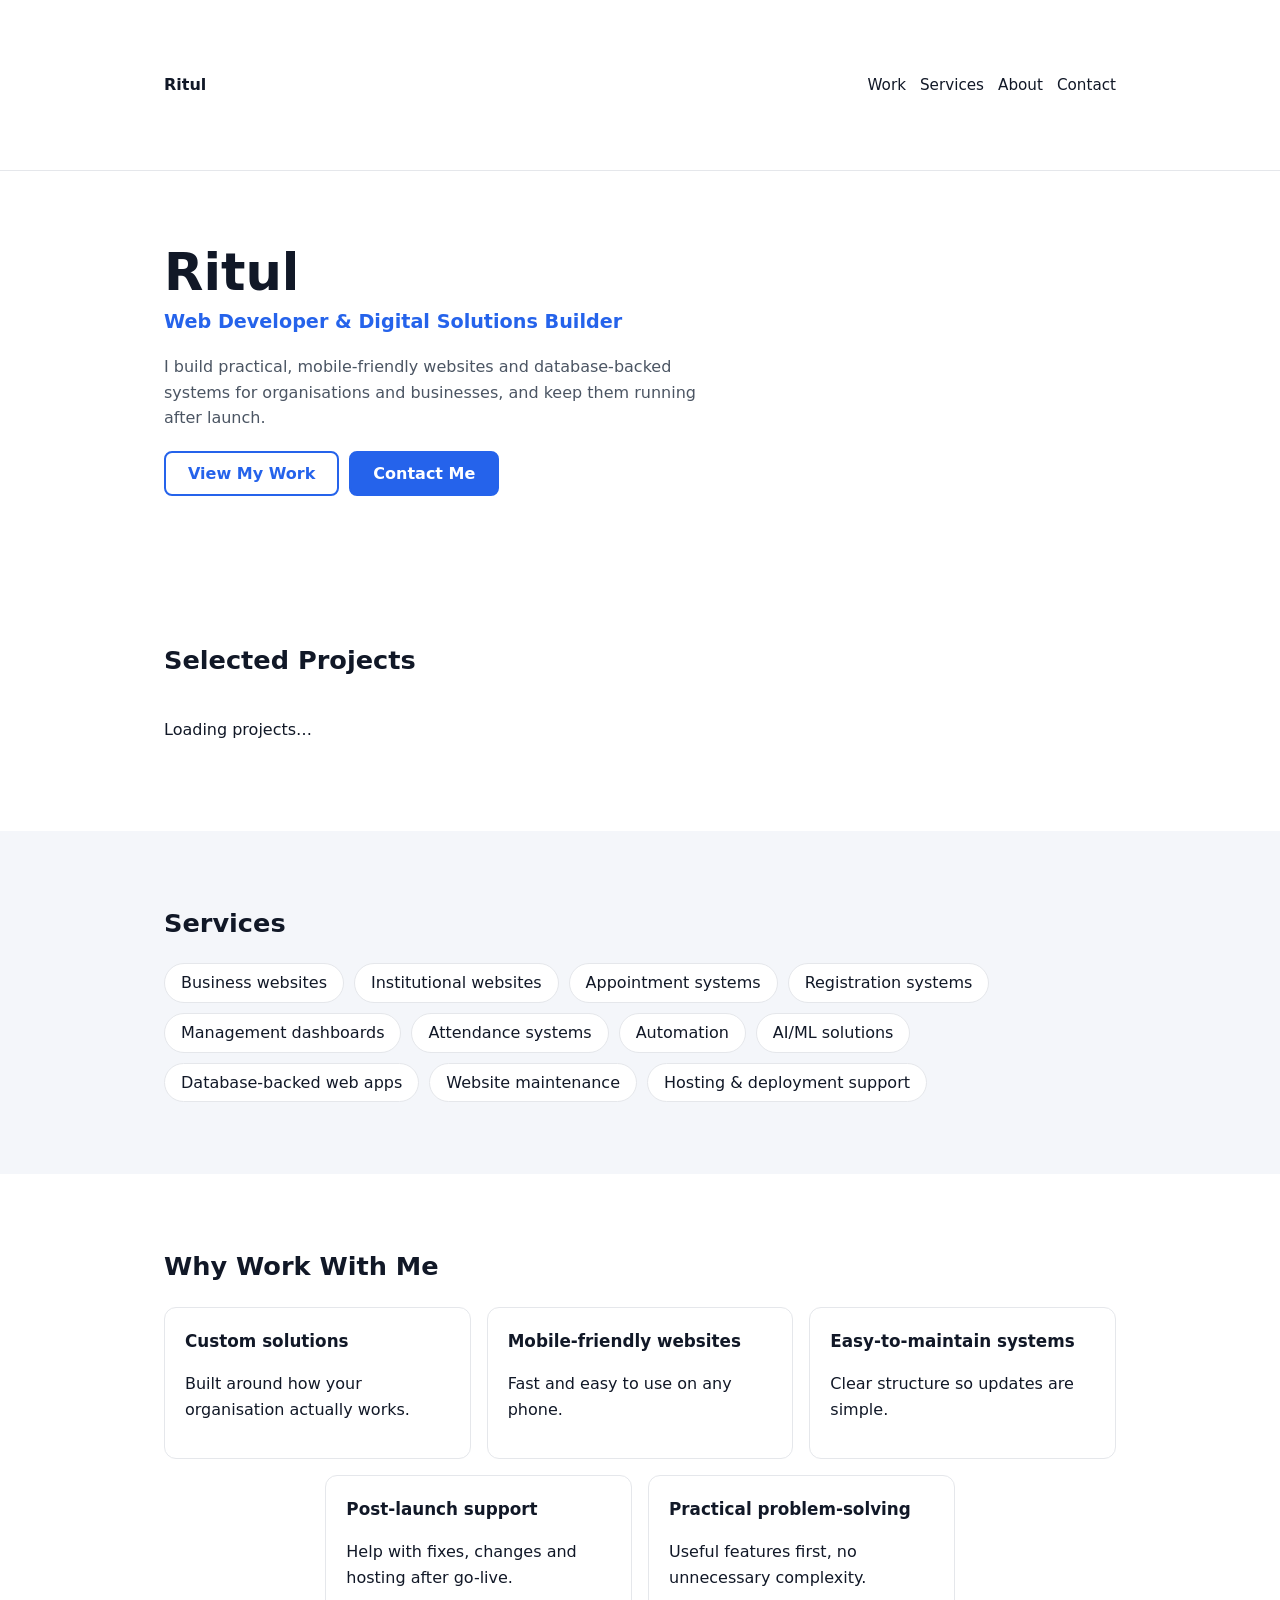
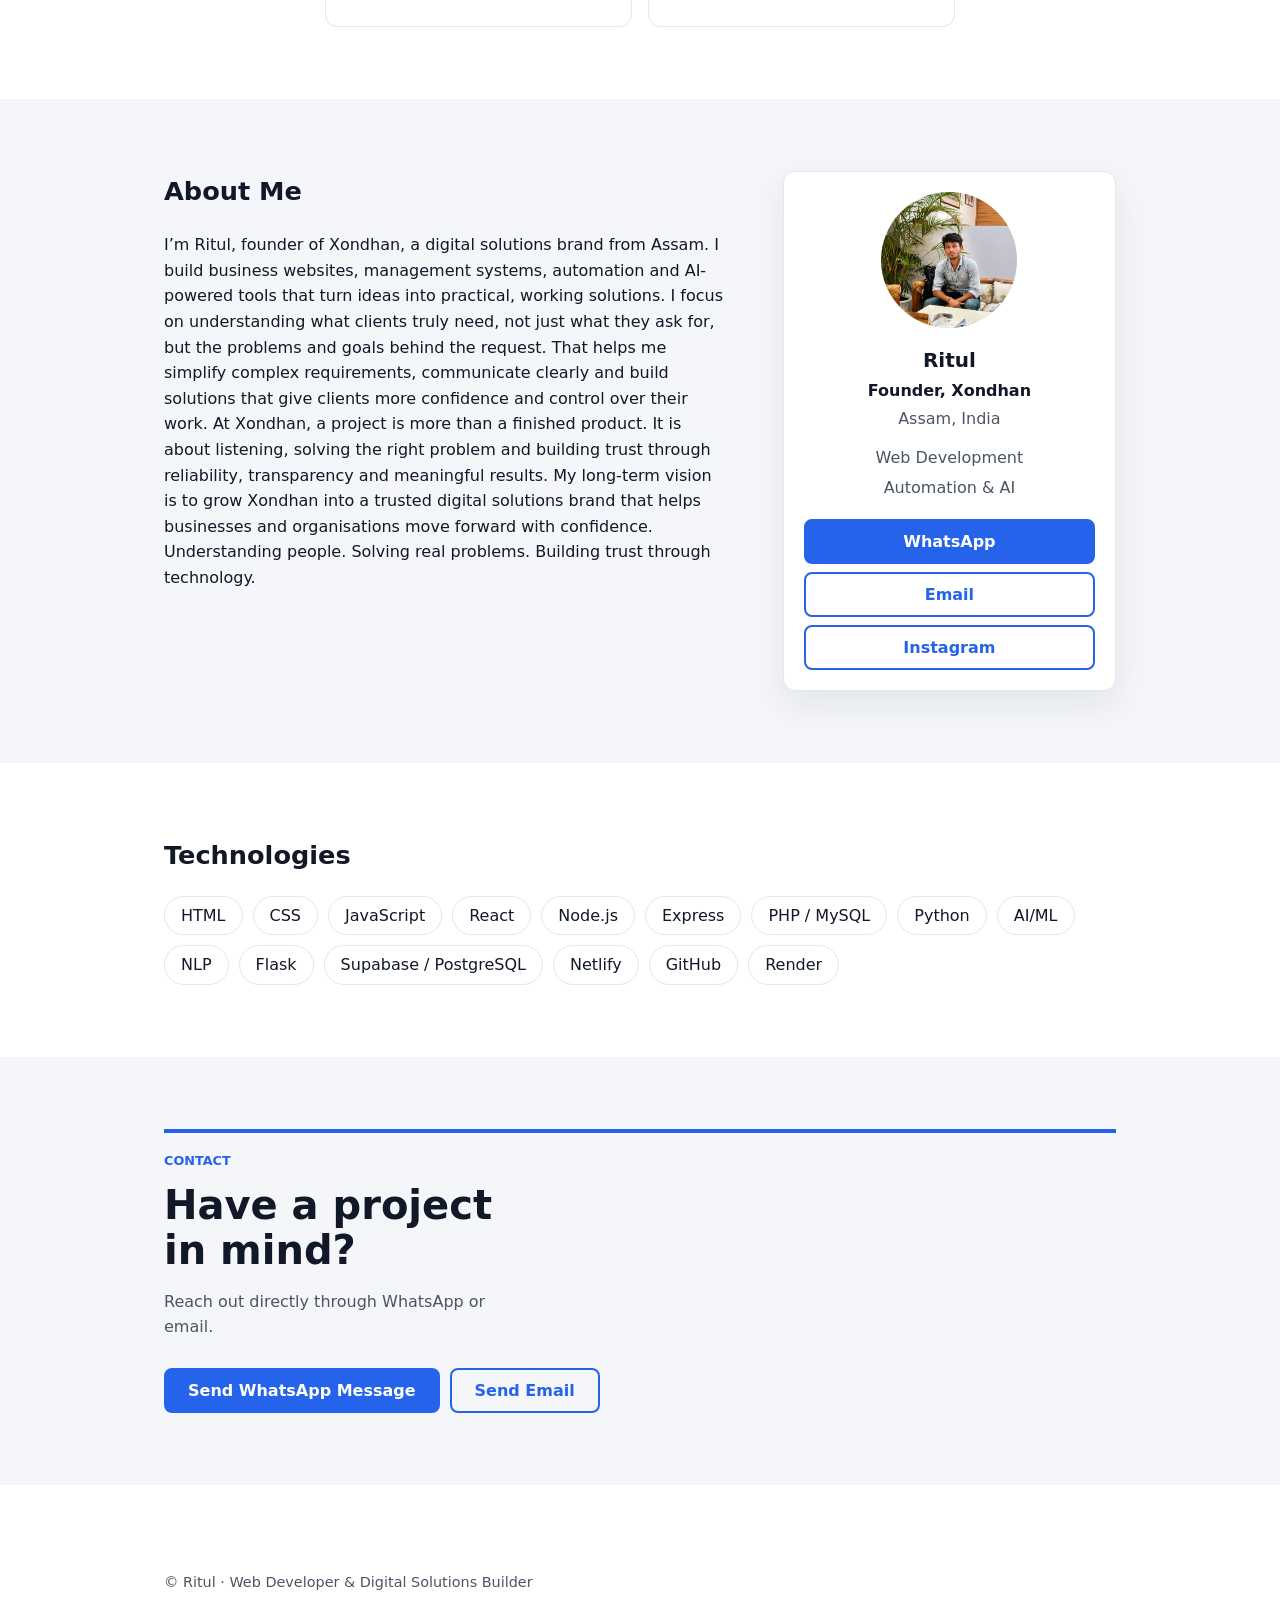
==== commit a289d613: "Set WhatsApp contact number" ====
--- a/index.html
+++ b/index.html
@@ -169,7 +169,7 @@
           <h2>Have a project in mind?</h2>
           <p>Reach out directly through WhatsApp or email.</p>
           <div class="btns contact-links">
-            <a class="btn" href="https://wa.me/91XXXXXXXXXX?text=Hi%2C%20I%27d%20like%20to%20discuss%20a%20project"
+            <a class="btn" href="https://wa.me/919365733141?text=Hi%2C%20I%27d%20like%20to%20discuss%20a%20project"
               id="contact-whatsapp" rel="noopener">Send WhatsApp Message</a>
             <a class="btn ghost" href="mailto:rituldas340@gmail.com" id="contact-email">Send Email</a>
           </div>
